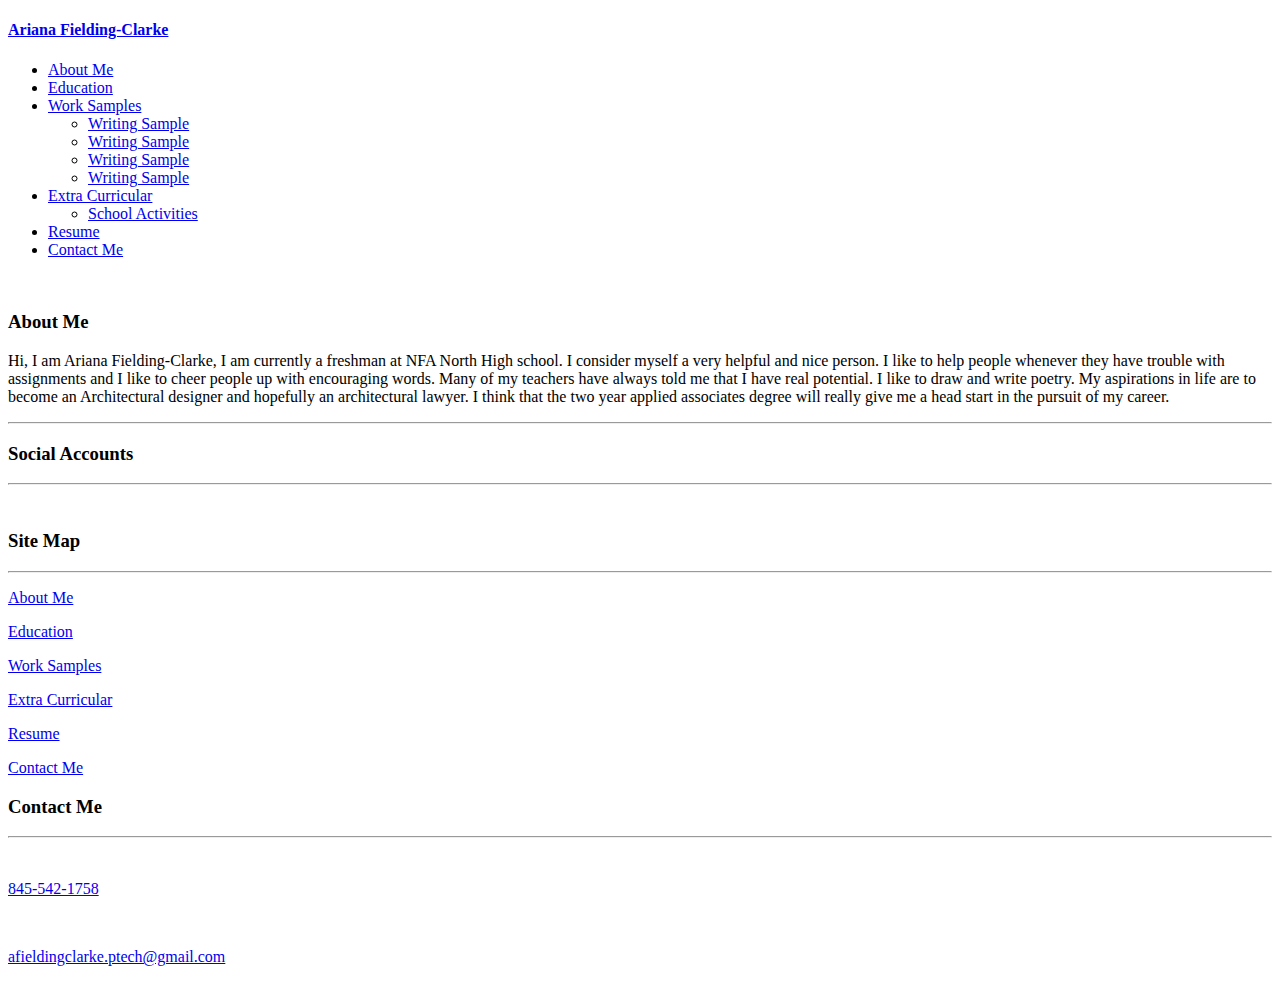
==== About Me.html @ 4ae30aab "first commit" ====
<!doctype html>
<html class="no-js" lang="en" dir="ltr">
<head>
  <meta charset="utf-8">
  <meta http-equiv="x-ua-compatible" content="ie=edge">
  <meta name="viewport" content="width=device-width, initial-scale=1.0">
  <title>Fielding-Clarke Portfolio</title>
  <link href="https://fonts.googleapis.com/css?family=Nunito" rel="stylesheet">  <link rel="stylesheet" href="css/foundation.css">
  <link rel="stylesheet" href="css/foundation.css">
  <link rel="stylesheet" href="css/app.css">
</head>
<body>

  <!--         Navigation        -->
  <div class="navigation">
    <div data-sticky-container>
      <div class="top-bar" data-sticky data-options="marginTop:0;" style="width:100%">
        <div class="wrap">
          <div class="top-bar-left">
            <a href="index.html" target="_top"><h4>Ariana Fielding-Clarke</h4></a>
          </div>
          <div class="top-bar-right">
            <ul class="vertical medium-horizontal dropdown menu" data-responsive-menu="accordion medium-dropdown">
              <li><a href="About Me.html">About Me</a></li>
              <li><a href="Education.html">Education</a></li>
              <li><a href="Work Samples.html">Work Samples</a>
                <ul class="menu vertical">
                  <li><a href="Project 1.html">Writing Sample</a></li>
                  <li><a href="Project 2.html">Writing Sample</a></li>
                  <li><a href="Project 3.html">Writing Sample</a></li>
                  <li><a href="Project 4.html">Writing Sample</a></li>
                </ul>
              </li>
              <li><a href="School Activities.html">Extra Curricular</a>
                <ul class="menu vertical">
                  <li><a href="School Activities.html">School Activities</a></li>
                </ul>
              </li>
              <li><a href="Resume.html">Resume</a></li>
              <li><a href="Contact Me.html">Contact Me</a></li>
            </ul>
          </div>
        </div>
      </div>
    </div>
  </div>

  <!--         Main        -->
  <div class="main">
    <div class="wrap">
      <div class="row">
        <div class="small-12 medium-4 large-4 columns">
          <img src="images/images/Photo of Ariana.JPG" alt="">
          <!--<img src="images/images/Anon-Woman.jpg" alt="">-->
          <!-- <iframe src="https://www.facebook.com/plugins/post.php?href=https%3A%2F%2Fwww.facebook.com%2Fphoto.php%3Ffbid%3D10209478707946856%26set%3Da.1638629527868.85948.1300659580%26type%3D3&width=500"
          width="500" height="502" style="border:none;overflow:hidden" scrolling="no" frameborder="0" allowTransparency="true"></iframe>-->
        </div>
        <div class="small-12 medium-8 large-8 columns">
          <h3>About Me</h3>
          <p>Hi, I am Ariana Fielding-Clarke, I am currently a freshman at NFA North High school.
          I consider myself a very helpful and nice person.
          I like to help people whenever they have trouble with assignments and I like to cheer people up with encouraging words.
          Many of my teachers have always told me that I have real potential.
          I like to draw and write poetry.
          My aspirations in life are to become an Architectural designer and hopefully an architectural lawyer.
          I think that the two year applied associates degree will really give me a head start in the pursuit of my career.</p>
          <hr>
        </div>
      </div>
    </div>
  </div>

  <!--         Header        -->


  <!--         Footer        -->
  <div class="footer">
    <div class="row">
      <div class="small-12 medium-4 columns">
        <h3>Social Accounts</h3>
        <hr>
        <a href="https://www.pinterest.com/arijsukh/" target="_blank"><img src="images/png/Pinterest_Favicon.png" alt=""></a>
        <a href="https://plus.google.com/114734793932602892376" target="_blank"><img src="images/png/002-google-plus.png" alt=""></a>
        <a href="https://www.youtube.com/channel/UCfxMeS-ZKewTUsmIr_Pr8Ng" target="_blank"><img src="images/png/003-youtube.png" alt=""></a>
        <a href="https://www.facebook.com/login" target="_blank"><img src="images/png/004-facebook.png" alt=""></a>
        <a href="https://www.instagram.com/brownies0624/?hl=en" target="_blank"><img src="images/png/005-instagram.png" alt=""></a>
      </div>
      <div class="small-12 medium-4 columns">
        <h3>Site Map</h3>
        <hr>
        <p><a href="About Me.html">About Me</a></p>
        <p><a href="Education.html">Education</a></p>
        <p><a href="Work Samples.html">Work Samples</a></p>
        <p><a href="School Activities.html">Extra Curricular</a></p>
        <p><a href="Resume.html">Resume</a></p>
        <p><a href="Contact Me.html">Contact Me</a></p>

      </div>
      <div class="small-12 medium-4 columns">
        <h3>Contact Me</h3>
        <hr>
        <a href="tel:845-542-1758"><img src="images\phone-1459352_960_720.png" alt=""></a>
        <a class="hide-for-small-only" href="tel:845-542-1758"><p>845-542-1758</p></a>
        <a href="mailto:afieldingclarke.ptech@gmailcom"><img src="images\Mail-icon.png" alt=""></a>
        <a class="hide-for-small-only" href="mailto:afieldingclarke.ptech@gmailcom"><p>afieldingclarke.ptech@gmail.com</p></a>
      </div>
    </div>
  </div>

  <script src="js/vendor/jquery.js"></script>
  <script src="js/vendor/what-input.js"></script>
  <script src="js/vendor/foundation.js"></script>
  <script src="js/app.js"></script>
</body>
</html>
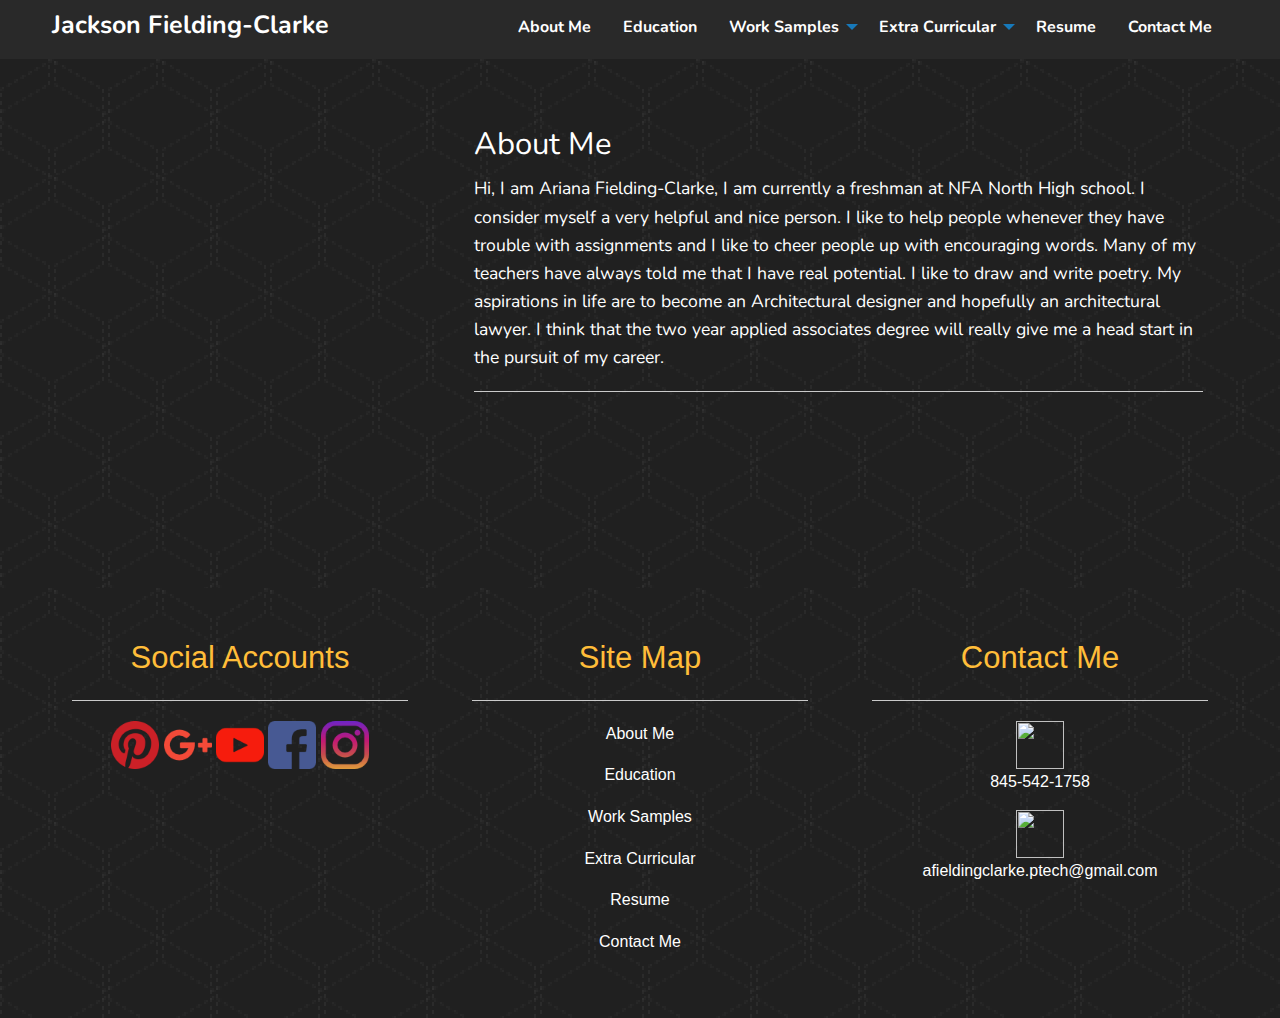
==== commit b8e0927b: "Update About Me.html" ====
--- a/About Me.html
+++ b/About Me.html
@@ -17,7 +17,7 @@
       <div class="top-bar" data-sticky data-options="marginTop:0;" style="width:100%">
         <div class="wrap">
           <div class="top-bar-left">
-            <a href="index.html" target="_top"><h4>Ariana Fielding-Clarke</h4></a>
+            <a href="index.html" target="_top"><h4>Jackson Fielding-Clarke</h4></a>
           </div>
           <div class="top-bar-right">
             <ul class="vertical medium-horizontal dropdown menu" data-responsive-menu="accordion medium-dropdown">
--- a/css/app.css
+++ b/css/app.css
@@ -0,0 +1,111 @@
+/*********   General   *********/
+.wrap{
+  width: 93%;
+  margin: auto;
+}
+
+/*********   Navigation   *********/
+.top-bar{
+  background-color: #292929;
+  background-image: url("../images/QAiopTF.gif");
+  background-repeat: no-repeat;
+  background-size: cover;
+  z-index: 99 ;
+}
+.top-bar ul{
+  background-color: transparent;
+  border-style: none;
+}
+.top-bar li{
+}
+.top-bar h4, .top-bar a{
+  color:white;
+  font-weight: bold;
+  font-family: 'Nunito', sans-serif;
+}
+.dropdown.menu > li.is-dropdown-submenu-parent > a::after {
+  border-color: white transparent transparent;
+}
+
+/*********   Header   *********/
+
+/*********   Main   *********/
+.main{
+  padding: 3em 0 10em 0;
+  background-color: grey;
+  background-image: url("../images/background/use_your_illusion_@2X.png");
+
+}
+.main p, .main h3,h4{
+  font-family: 'Nunito', sans-serif;
+  color: white;
+}
+.main p{
+  font-size: 1.1em;
+}
+.row{
+  width:100%;
+  margin: auto;
+}
+.columns{
+  padding:1em 2em;
+}
+
+.contacts img{
+  height: auto;
+  width: auto;
+}
+
+div.gallery {
+    margin: 5px;
+    border: 5px solid #ccc;
+    float: left;
+    width: 180px;
+}
+
+div.gallery:hover {
+    border: 10px solid #777;
+}
+
+div.gallery img {
+    width: 100%;
+    height: 10em;
+}
+
+div.caption {
+    padding: 15px;
+    height:15em;
+    text-align: center;
+    color: white;
+    width: 100%;
+}
+.filler{
+  width:100%;
+}
+/*********   Footer   *********/
+.footer{
+  text-align: center;
+  color: White;
+  background-color: black;
+  padding: 2em 0;
+  background-image: url("../images/background/use_your_illusion_@2X.png");
+
+
+}
+
+.footer img{
+  height: 3em;
+  width: 3em;
+}
+
+.footer a{
+  color: white;
+}
+
+.footer h3{
+  color:#FFBD39;
+}
+
+a:hover{
+  color:#FFBD39;
+}
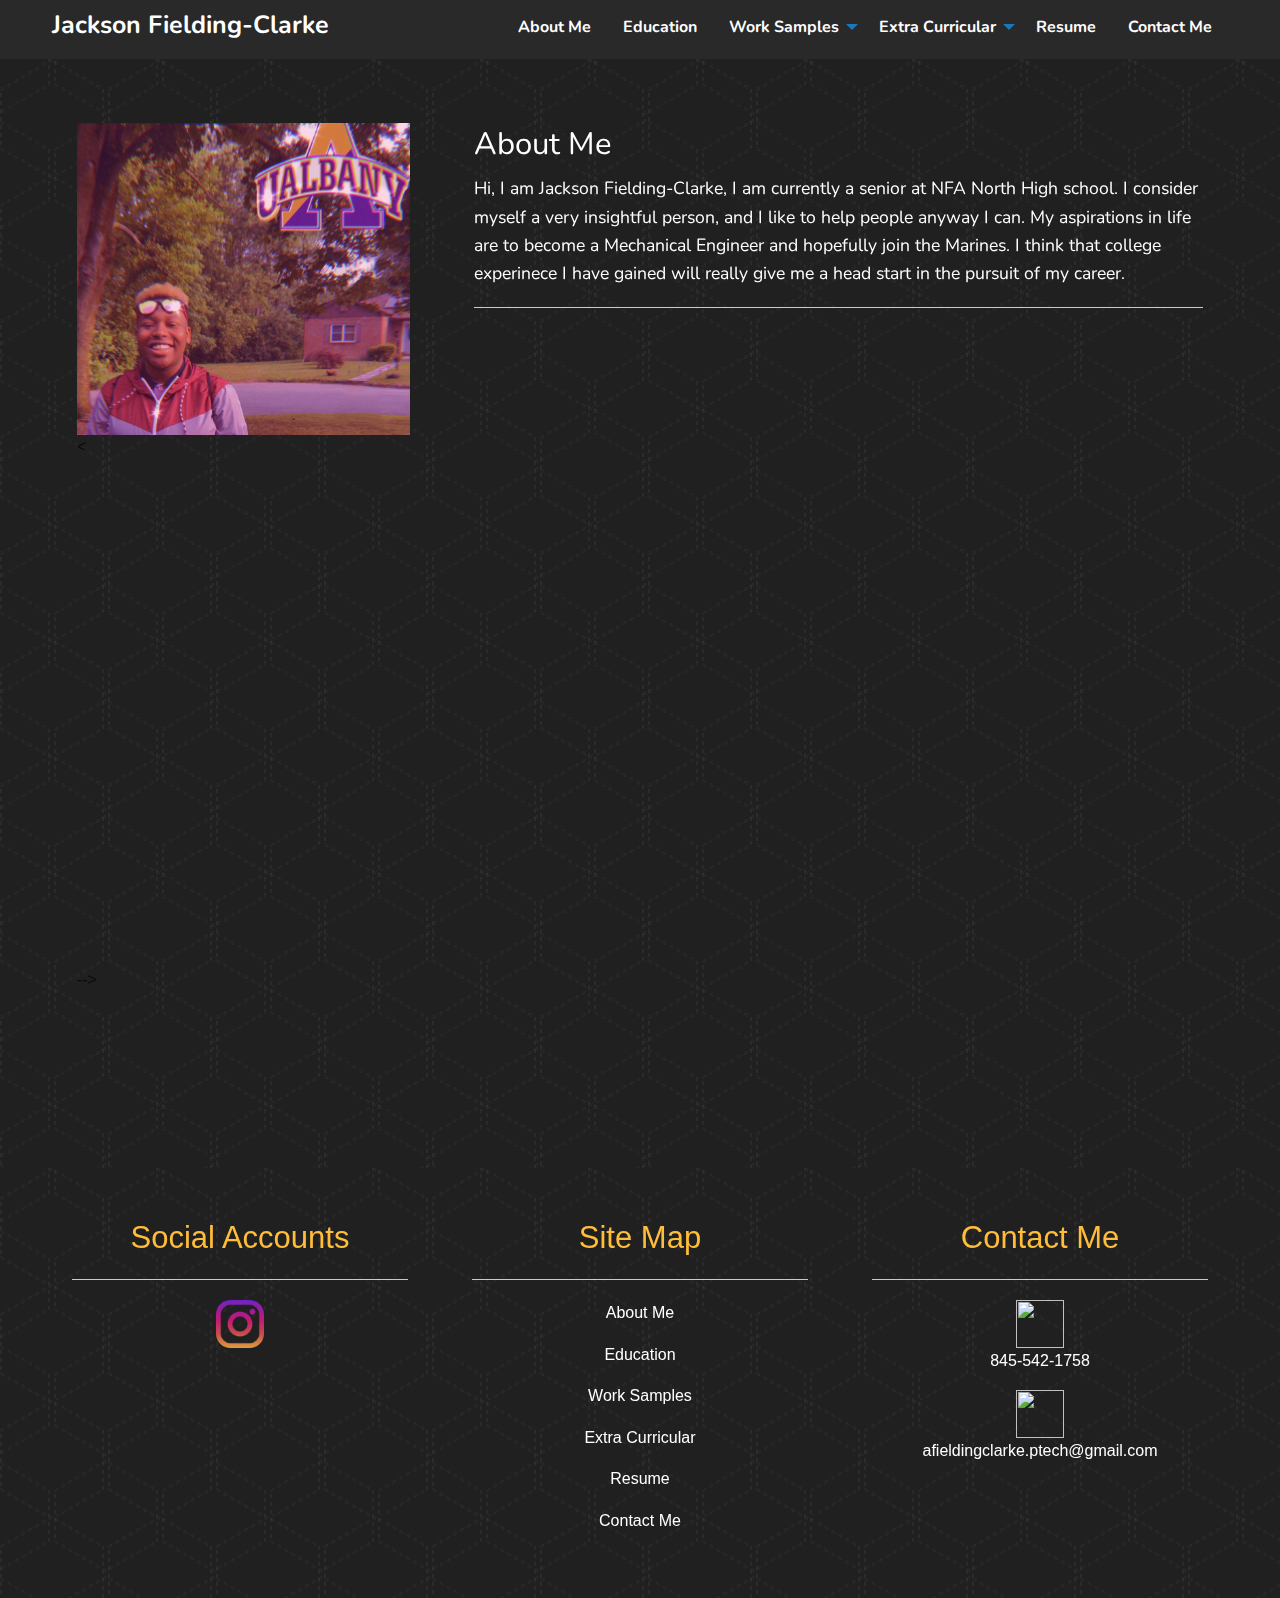
==== commit 045991b1: "Update About Me.html" ====
--- a/About Me.html
+++ b/About Me.html
@@ -50,20 +50,16 @@
     <div class="wrap">
       <div class="row">
         <div class="small-12 medium-4 large-4 columns">
-          <img src="images/images/Photo of Ariana.JPG" alt="">
-          <!--<img src="images/images/Anon-Woman.jpg" alt="">-->
-          <!-- <iframe src="https://www.facebook.com/plugins/post.php?href=https%3A%2F%2Fwww.facebook.com%2Fphoto.php%3Ffbid%3D10209478707946856%26set%3Da.1638629527868.85948.1300659580%26type%3D3&width=500"
+          <img src="images/images/Photo of Jackson.JPG" alt="">
+          <<iframe src="https://www.facebook.com/plugins/post.php?href=https%3A%2F%2Fwww.facebook.com%2Fphoto.php%3Ffbid%3D10209478707946856%26set%3Da.1638629527868.85948.1300659580%26type%3D3&width=500"
           width="500" height="502" style="border:none;overflow:hidden" scrolling="no" frameborder="0" allowTransparency="true"></iframe>-->
         </div>
         <div class="small-12 medium-8 large-8 columns">
           <h3>About Me</h3>
-          <p>Hi, I am Ariana Fielding-Clarke, I am currently a freshman at NFA North High school.
-          I consider myself a very helpful and nice person.
-          I like to help people whenever they have trouble with assignments and I like to cheer people up with encouraging words.
-          Many of my teachers have always told me that I have real potential.
-          I like to draw and write poetry.
-          My aspirations in life are to become an Architectural designer and hopefully an architectural lawyer.
-          I think that the two year applied associates degree will really give me a head start in the pursuit of my career.</p>
+          <p>Hi, I am Jackson Fielding-Clarke, I am currently a senior at NFA North High school.
+          I consider myself a very insightful person, and I like to help people anyway I can.
+          My aspirations in life are to become a Mechanical Engineer and hopefully join the Marines.
+          I think that college experinece I have gained will really give me a head start in the pursuit of my career.</p>
           <hr>
         </div>
       </div>
@@ -79,10 +75,6 @@
       <div class="small-12 medium-4 columns">
         <h3>Social Accounts</h3>
         <hr>
-        <a href="https://www.pinterest.com/arijsukh/" target="_blank"><img src="images/png/Pinterest_Favicon.png" alt=""></a>
-        <a href="https://plus.google.com/114734793932602892376" target="_blank"><img src="images/png/002-google-plus.png" alt=""></a>
-        <a href="https://www.youtube.com/channel/UCfxMeS-ZKewTUsmIr_Pr8Ng" target="_blank"><img src="images/png/003-youtube.png" alt=""></a>
-        <a href="https://www.facebook.com/login" target="_blank"><img src="images/png/004-facebook.png" alt=""></a>
         <a href="https://www.instagram.com/brownies0624/?hl=en" target="_blank"><img src="images/png/005-instagram.png" alt=""></a>
       </div>
       <div class="small-12 medium-4 columns">
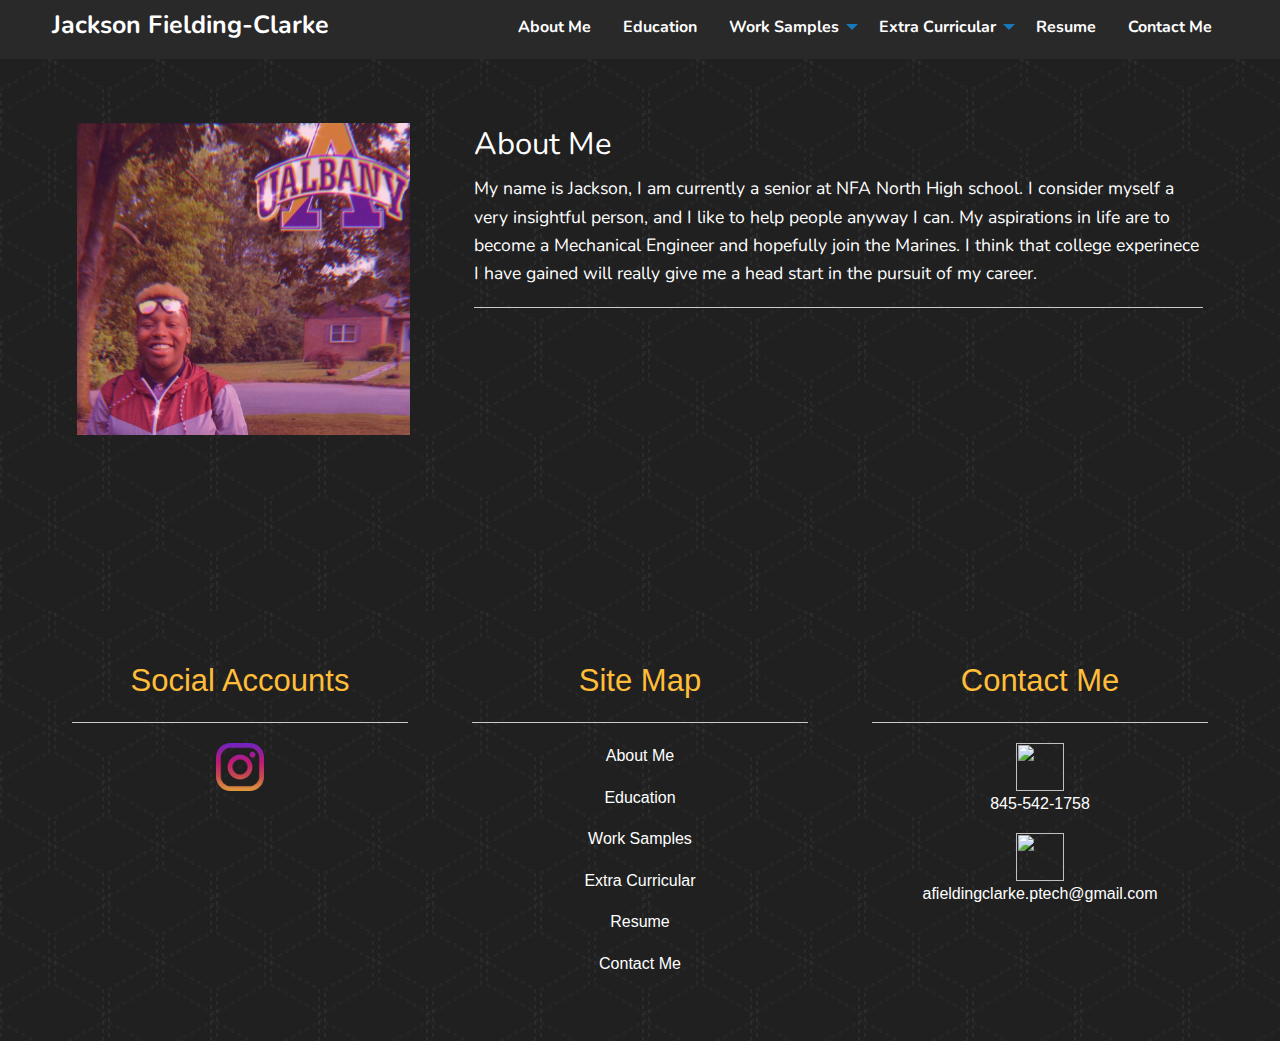
==== commit 71ebf9cd: "Update About Me.html" ====
--- a/About Me.html
+++ b/About Me.html
@@ -4,7 +4,7 @@
   <meta charset="utf-8">
   <meta http-equiv="x-ua-compatible" content="ie=edge">
   <meta name="viewport" content="width=device-width, initial-scale=1.0">
-  <title>Fielding-Clarke Portfolio</title>
+  <title>Jackson's Portfolio</title>
   <link href="https://fonts.googleapis.com/css?family=Nunito" rel="stylesheet">  <link rel="stylesheet" href="css/foundation.css">
   <link rel="stylesheet" href="css/foundation.css">
   <link rel="stylesheet" href="css/app.css">
@@ -51,12 +51,10 @@
       <div class="row">
         <div class="small-12 medium-4 large-4 columns">
           <img src="images/images/Photo of Jackson.JPG" alt="">
-          <<iframe src="https://www.facebook.com/plugins/post.php?href=https%3A%2F%2Fwww.facebook.com%2Fphoto.php%3Ffbid%3D10209478707946856%26set%3Da.1638629527868.85948.1300659580%26type%3D3&width=500"
-          width="500" height="502" style="border:none;overflow:hidden" scrolling="no" frameborder="0" allowTransparency="true"></iframe>-->
         </div>
         <div class="small-12 medium-8 large-8 columns">
           <h3>About Me</h3>
-          <p>Hi, I am Jackson Fielding-Clarke, I am currently a senior at NFA North High school.
+          <p>My name is Jackson, I am currently a senior at NFA North High school.
           I consider myself a very insightful person, and I like to help people anyway I can.
           My aspirations in life are to become a Mechanical Engineer and hopefully join the Marines.
           I think that college experinece I have gained will really give me a head start in the pursuit of my career.</p>
